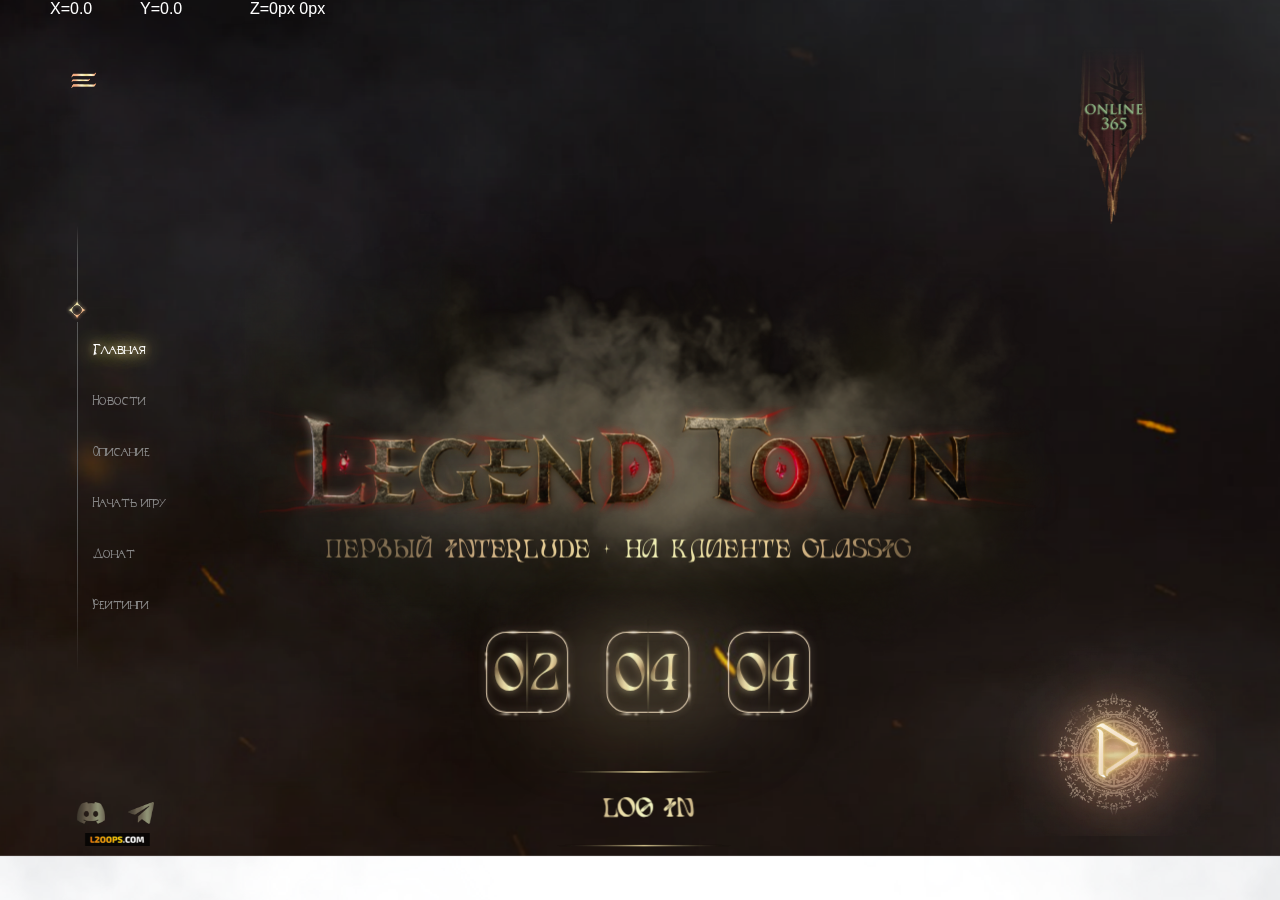
==== index.html @ 86818d90 "linage" ====
<!DOCTYPE html>
<html lang="en">
<head>
    <meta charset="UTF-8">
    <meta name="viewport" content="width=device-width, initial-scale=1.0">
    <title>Document</title>
    <script data-require="jquery@3.1.1" data-semver="3.1.1" src="https://ajax.googleapis.com/ajax/libs/jquery/3.1.1/jquery.min.js"></script>
</head>
<body>
    <div id="accselX" style="left:50px" class="accsel">1</div>
    <div id="accselY" style="left:140px" class="accsel">2</div>
    <div id="accselZ" style="left:250px" class="accsel">3</div>
   <div class="wrapper">
    <img src="social.png" alt="" id="social">
    <img src="flag.png" alt="" id="flag">
        <div id="menu">
            <img src="menuline.png" alt="" id="menuline">
            <img src="menu.png" alt="" id="menuicon">
            <img src="pointer.png" alt="" id="menupoint">
            
            <div id="menubody">
                <div class="menuitem" style="color: white; text-shadow: 0 0 10px #ecd78d, 0 0 20px #ecd78d, 0 0 30px #ecd78d, 0 0 40px #ecd78d;">Главная</div>
                <div class="menuitem">Новости</div>
                <div class="menuitem">Описание</div>
                <div class="menuitem">Начать игру</div>
                <div class="menuitem">Донат</div>
                <div class="menuitem">Рейтинги</div>

            </div>
        </div>
        <img id="playbtn" src="play.png">
        <img id="playglow" src="glow.png">
        <img id="playicon" src="playicon.png">
        
        <div class="paralaks_content">
            <!-- <div class="paralaks_content_back"></div> -->
            <img class="paralacks_background" src="background.png">
            <img id="sm_lf_bt" src="smoke_left_bottom.png" alt="">
            <img id="sm_rg_bt" src="smoke_right_bottom.png" alt="">
            <img id="sm_lf_tp" src="smoke_left_top.png" alt="">
            <img id="sm_onlogo" src="smoke_onlogo.png" alt="">
            <img id="sm_und" src="smoke_undertext.png" alt="">
            <img class="logo" src="logo.png" alt="">
            <img class="logo" style="filter: blur(4px);z-index: -2;" src="logo.png" alt="">
            <div id="header">ПЕРВЫЙ INTERLUDE + НА КЛИЕНТЕ CLASSIC</div>
        <div id="loginbtn">
            <img src="line1.png" alt="" class="line" id="line1">
            <img src="line1.png" alt="" class="line" id="line2">
            LOG IN</div>
         <div id="loginbtn2">
                <img src="line1.png" alt="" class="line" id="line1">
                <img src="line1.png" alt="" class="line" id="line2">
                LOG IN</div>
                <div class="date-container">
            
                    <img src="font_back.png" id="glow1" alt="">
                    <img src="font_back.png" id="glow2"alt="">
                    <div class="date-item hour">
                        <img src="vertline.png" alt="" class="vertline">
                        <img class="small elipse1" src="Ellipse 8.png" alt="">
                        <img class="small elipse2" src="Ellipse 5.png" alt="">
                        <img class="small elipse3" src="Group 25.png" alt="">
                        <img class="small elipse5" src="Group 25.png" alt="">
                        <img class="small elipse6" src="Group 25.png" alt="">
                        <img class="small elipse4" src="pngwing 6.png" alt="">
                        <div class="date-item-letter">0</div>
                        <div class="date-item-letter">2</div>
                    </div>
                    <div class="date-item mib">
                        <img src="vertline.png" alt="" class="vertline">
                        <div class="date-item-letter">0</div>
                        <div class="date-item-letter">4</div>
                        <img class="small elipse1" src="Ellipse 8.png" alt="">
                        <img class="small elipse2" src="Ellipse 5.png" alt="">
                        <img class="small elipse3" src="Group 25.png" alt="">
                        <img class="small elipse5" src="Group 25.png" alt="">
                        <img class="small elipse6" src="Group 25.png" alt="">
                        <img class="small elipse4" src="pngwing 6.png" alt="">
                    </div>
                    <div class="date-item sec">
                        <img src="vertline.png" alt="" class="vertline">
                        <div class="date-item-letter">0</div>
                        <div class="date-item-letter">4</div>
                        <img class="small elipse1" src="Ellipse 8.png" alt="">
                        <img class="small elipse2" src="Ellipse 5.png" alt="">
                        <img class="small elipse3" src="Group 25.png" alt="">
                        <img class="small elipse5" src="Group 25.png" alt="">
                        <img class="small elipse6" src="Group 25.png" alt="">
                        <img class="small elipse4" src="pngwing 6.png" alt="">
                    </div>
            </div>
            <div class="date-container second">
                <div class="date-item hour">
                    <div class="date-item-letter">0</div>
                    <div class="date-item-letter">2</div>
                </div>
                <div class="date-item mib">
                    <div class="date-item-letter">0</div>
                    <div class="date-item-letter">4</div>
                </div>
                <div class="date-item sec">
                    <div class="date-item-letter">0</div>
                    <div class="date-item-letter">4</div>
                </div>
        </div>

        </div>
        
        
   </div>
</body>

<script>   

var x=0;
var y=0;
var z=0;
var iteration = 0;
window.addEventListener('devicemotion', function(event) {
    // iteration++;
  
// if(iteration==10){
    if(Math.abs(event.accelerationIncludingGravity.x-x)>0.5){x = event.accelerationIncludingGravity.x;}
    if(Math.abs(event.accelerationIncludingGravity.y-y)>0.5){
        switch(true){
        case (220*event.accelerationIncludingGravity.y-1100)>1090: y=1090; break;
        case (220*event.accelerationIncludingGravity.y-1100)<-400: y=-400; break;
        case (220*event.accelerationIncludingGravity.y-1100)>=-400&&(220*event.accelerationIncludingGravity.y-1100)<=1090: y=event.accelerationIncludingGravity.y; break;
            }
        }
    if(Math.abs(event.accelerationIncludingGravity.z-z)>0.5){z = event.accelerationIncludingGravity.z;}
   
   
$(".paralaks_content").css('transition','perspective-origin 0.7s ease-out');
  $(".paralaks_content").css('perspective-origin', (-500*x)+'px '+(220*y-1100)+'px');
//   <-400?-400:((20*y)>1100?1100:(20*y))
// iteration=0;
  
  $('#accselX').text('X='+x.toFixed(1));
  $('#accselY').text('Y='+y.toFixed(1));
  $('#accselZ').text('Z='+$(".paralaks_content").css('perspective-origin'));
}
// }
);
// navigator.permissions.query({ name: "accelerometer" });
// GS.addEventListener("reading", e=>{
//     $('#accselX').text(GS.x);
//   $('#accselY').text(GS.y);
//   $('#accselZ').text(GS.z);
// })
// window.addEventListener('deviceorientation', function(event) {
//     iteration++;
//     if(iteration==10){
//     var x = event.alpha;
//   var y = event.beta;
//   var z = event.gamma;
// $(".paralaks_content").css('transition','perspective-origin 0.5s ease-out')
//   $(".paralaks_content").css('perspective-origin', (-66.6*x)+'px '+(-13*y+1100)+'px');
// iteration=0;
//   }
//   $('#accselX').text(Math.floor(event.alpha));
//   $('#accselY').text(Math.floor(event.beta));
//   $('#accselZ').text(Math.floor(event.gamma));
// });
// $(document).mousemove(function(event){
//     var mouseX = event.pageX;
//     var mouseY = event.pageY;
    
//     $(".paralaks_content").css('perspective-origin', (event.pageX/3)+'px '+(event.pageY/4)+'px');
//     // $(".paralaks_content").css("transform", 'rotateX('+(2000-mouseY)/100+'deg)');
//     // $(".paralaks_content").css("transform", 'rotateY('+(1000-mouseX)/100+'deg)');
//     $('.elipse3').css('transform', 'translateY('+(1000-mouseX)/1800+'vh)')
//     $('.elipse5').css('transform', 'translateY('+(1000-mouseX)/1800*-1+'vh)')
//     $('.elipse1, .elipse2').css('transform', 'translateX('+(1000-mouseX)/2000*-1+'vw)');
//     $('.elipse6, .elipse4').css('transform', 'translateX('+(1000-mouseX)/2000*1+'vw) rotate(90deg)');
    
//     console.log('mouse '+ mouseX);
//     console.log('rot '+ mouseY/2000);
// }); 
</script>

<style>
.accsel {z-index: 20; position: absolute; color:white; font-family: 'Franklin Gothic Medium', 'Arial Narrow', Arial, sans-serif;}
@keyframes glow{

0% {opacity: 0.3;}
2% {opacity: 0.5;}
4% {opacity: 0.7;}
6% {opacity: 0.85;}
8% {opacity: 0.7;}
10% {opacity: 0.77;}
12% {opacity: 0.85;}
14% {opacity: 0.6;}
15% {opacity: 0.4;}
16% {opacity: 0.9;}
18% {opacity: 0.85;}
20% {opacity: 0.6;}
22% {opacity: 0.5;}
24% {opacity: 0.75;}
26% {opacity: 0.9;}
28% {opacity: 0.75;}
30% {opacity: 0.7;}
32% {opacity: 0.6;}
34% {opacity: 1;}
36% {opacity: 0.8;}
38% {opacity: 0.85;}
40% {opacity: 0.6;}
42% {opacity: 0.4;}
44% {opacity: 0.5;}
46% {opacity: 0.6;}
48% {opacity: 0.7;}
50% {opacity: 0.75;}
52% {opacity: 0.8;}
54% {opacity: 0.7;}
56% {opacity: 0.6;}
58% {opacity: 0.7;}
60% {opacity: 0.8;}
62% {opacity: 0.87;}
64% {opacity: 0.9;}
66% {opacity: 0.75;}
68% {opacity: 0.55;}
70% {opacity: 0.75;}
72% {opacity: 0.6;}
74% {opacity: 0.79;}
76% {opacity: 0.83;}
78% {opacity: 0.7;}
80% {opacity: 0.65;}
82% {opacity: 0.6;}
84% {opacity: 0.9;}
86% {opacity: 0.7;}
88% {opacity: 0.85;}
90% {opacity: 0.9;}
92% {opacity: 1;}
94% {opacity: 0.75;}
96% {opacity: 1;}
98% {opacity: 0.8;}
100% {opacity: 0.6;}

}


    @font-face {
  font-family: "Femme Fatale";
  font-style: normal;
  font-weight: 400;
  
  src: local("Femme Fatale"),
       
       url("/fonts/FemmeFatale-Regular.otf")
       
       
}    
@font-face {
  font-family: "Linage 2 Font";
  font-style: normal;
  font-weight: 400;
  
  src: local("Linage 2 Font"),
       
       url("/fonts/lineage2font.ttf")
       
       
}    .vertline{
    position: absolute;
    top: 0vh;
    right: 0;
    bottom: 0;
    left: 0;
    margin: auto;
    height: 13vh;
}
     #menu {
        z-index: 5;
    position: absolute;
    top: 8vh;
    left: 5vw;
    width: 8vw;
    height: 60vh;
     }
     .menuitem:hover{
color: white;
     }
     #menuline {
        position: absolute;
    top: 17vh;
    left: 1vw;
    height: 50vh;
}
     #menuicon{ width: 3vw;}
     #menupoint{
        width: 2vw;
    position: absolute;
    top: 25vh;
    left: 0vw;
}
     #social {
        position: absolute;
    bottom: 6vh;
    width: 6vw;
    left: 6vw;

     }
     #flag {
        position: absolute;
        width: 10vw;
    right: 8vw;
     }
     #menubody{
        gap: 4vh;
    font-family: 'Linage 2 Font', sans-serif;
    font-size: 1vw;
    color: #888888;
    position: absolute;
    bottom: 0;
    right: 0;
    display: flex;
    flex-direction: column;
     }
    #playbtn, #playglow{
        width: 20vw;
    position: absolute;
    right: 5vw;
    bottom: 5vw;
     }
     #playglow{
        width: 18vw;
        transition: opacity 0.5s;
        animation-duration: 4s;
	animation-name: glow;
	animation-iteration-count: infinite;

     }
     #playicon{
        width: 14vw;
        position: absolute;
    right: 5.7vw;
    bottom: 5vw;
    
     }
    
    .line {
        position: absolute;
    left: -2vw;
    width: 15vw
    }
    #line1{top:0;}
    #line2{bottom:0;}
    #playbtn, #playglow, #playicon, #social, #flag {z-index:10;}
     #loginbtn, #loginbtn2 {
        
        transition: filter 0.5s;
        height: 6vh;
        width: 10vw;
        cursor: pointer;
        padding: 10px;
        position: absolute;
    font-family: 'Femme Fatale', sans-serif;
    font-size: 2vw;
    color:transparent;
    background: url(font_back.png);
    background-size: 100%;
    -webkit-background-clip: text;
    display: flex;
    justify-content: center;
    align-items: center;
    top: 70vh;
    left: 0; right: 0; bottom: 0;
    margin: auto;
    transform:  translate3d(0px, 20px, 2px);
    z-index: 2;
     }
    #loginbtn2:hover {
        z-index: 5;
        filter: blur(5px);
    }
     #glow1, #glow2 {
        position: absolute;
        opacity: 0.5;
        filter: blur(50px);
        width: 80px;
     }
     #glow1 {left:25%;}
     #glow2 {right:25%;}
    .small {
        position: absolute;
    }
    .elipse1 {top:-5%; left:20%;}
    .elipse2 {top:-5%; left:60%;}
    .elipse3 {top:20%; left:-5%;}
    .elipse4 {bottom:-7%; left:60%;}
    .elipse5 {right:-7%; top:60%;}
    .elipse6 {transform: rotate(90deg);
    bottom: -17px;
    left: 20%;}

    
    .date-item {
        position: relative;
        margin: 0;
        padding: 5px;
        justify-content: space-around;
        display: flex;
        flex: 1;
        border:solid #ECD8BA 1px;
        border-radius: 20px;
        
    }
    .second {
        opacity: 0.6;
        filter: blur(4px);
    }
    .date-item-letter{
        margin-top: 7px;
        font-size: 4vw;
        font-family: 'Femme Fatale', sans-serif;
        background-image: url(font_back.png);
        -webkit-background-clip: text;
 /* на тот случай когда это свойство начнет поддерживаться Firefox */
        -moz-background-clip: text;
        background-clip: text;
        color: transparent;
        background-size: 100%;
    }
    /* .paralaks_content_back{
        height: 100%;
         background-image: url(background.png);
        background-size: 100%;
    } */
    body{
        height: 100vh;
        overflow-y: hidden;
        margin: 0;
        
        font-family: 'Femme Fatale', sans-serif;

    }
    .wrapper {
        overflow: hidden;
        position: relative;
        height: 100%;
        
    }
   
    .paralaks_content > * {
        
        position: absolute; 
        left: 0;
        right: 0;
        top: 0;
        bottom: 0;
        margin: auto;
    }
    .paralaks_content {
        /* transition: perspective-origin 0.5s ease-out; */
        transform-style: preserve-3d;
         perspective: 160px;
         height: 100%;
         perspective-origin: 0px 0px;
        }
        .paralacks_background {
       height: 150vh;
        transform: translate3d(-10vw, 0, -22px);
    }
    #sm_lf_bt {transform: translate3d(-700px, 300px, 6px);height: 100%;}
    #sm_rg_bt {transform: translate3d(700px, 300px, 15px);height: 100%;}
    #sm_lf_tp {transform: translate3d(-700px, -300px, -21px);height: 100%;}
    #sm_onlogo {transform: translate3d(-700px, -300px, 15px);height: 100%;}
    #sm_und {transform: translate3d(0px, 20px, -5px);}
    .logo {transform: translate3d(0px, 20px, 2px); width: 60vw;}
    .date-container{
        height: 60vh;
        width: 25vw;
        position: absolute;
        display: flex;
        top: 40vh;
        left: 0;
        right: 0;
        bottom: 0;
        margin: auto;
        gap: 3vw;
        align-items: center;
        transform: translate3d(0px, 20px, 2px);
    }
    #header {
    position: absolute;
    font-family: 'Femme Fatale', sans-serif;
    font-size: 2vw;
    color:transparent;
    background: url(font_back.png);
    background-size: 100%;
    -webkit-background-clip: text;
    top: 70vh;
    left: 50vw;
    transform: translate(-50%,-50%) translate3d(0px, 20px, 2px);
    z-index: 2;
    
    }
    @media only screen and (max-width:480px){
        .paralacks_background {left: -100vw;}
        #sm_rg_bt {left:-150vw;}
        #sm_und {
            width: 100vw; left:0vw;
        }
    }
    </style>
</html>
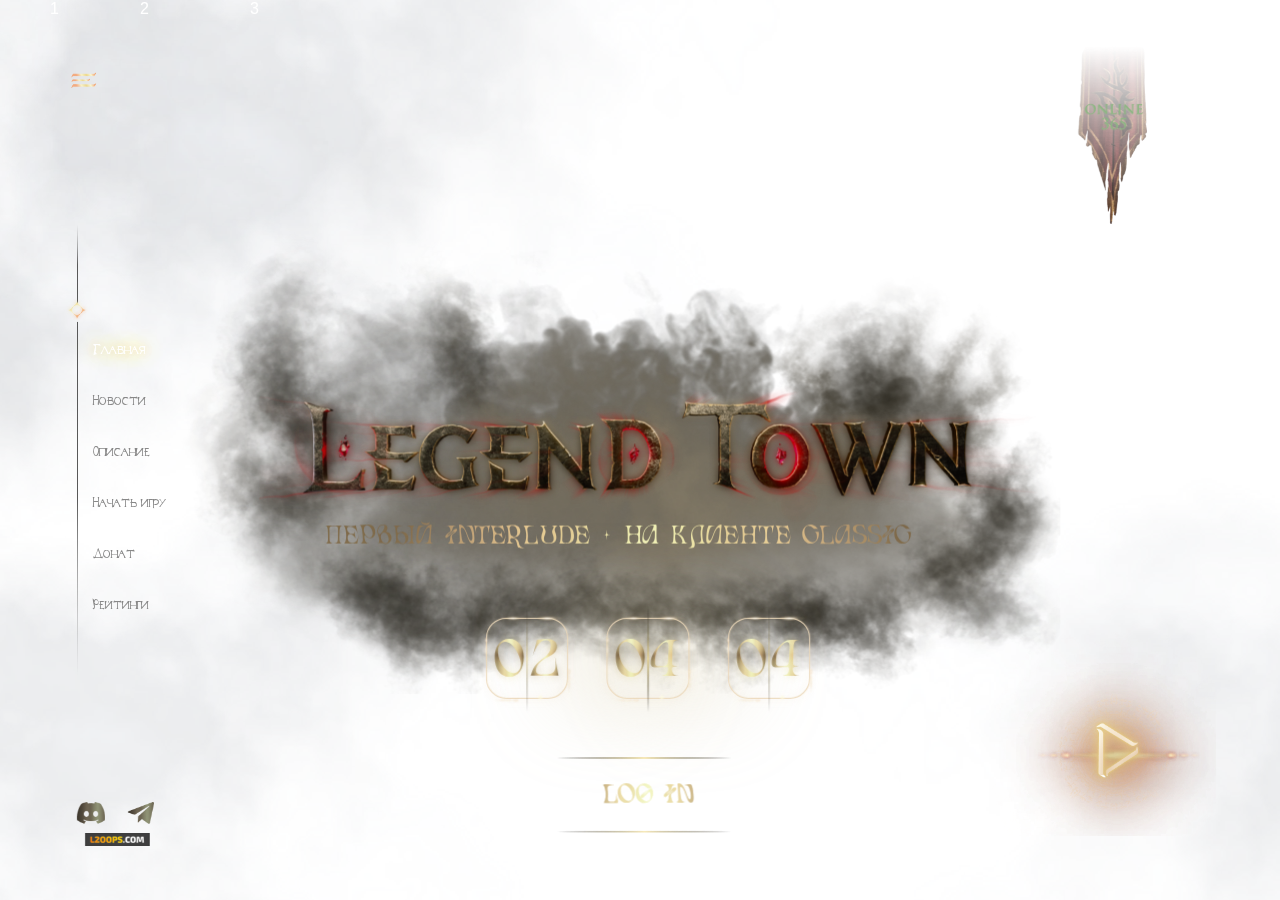
==== commit 6f4f5754: "linage" ====
--- a/index.html
+++ b/index.html
@@ -34,7 +34,8 @@
         
         <div class="paralaks_content">
             <!-- <div class="paralaks_content_back"></div> -->
-            <img class="paralacks_background" src="background.png">
+            <!-- <img class="paralacks_background" src="background.png"> -->
+            <video src="assets/video/videoback.mp4" class="paralacks_background"></video>
             <img id="sm_lf_bt" src="smoke_left_bottom.png" alt="">
             <img id="sm_rg_bt" src="smoke_right_bottom.png" alt="">
             <img id="sm_lf_tp" src="smoke_left_top.png" alt="">
@@ -123,16 +124,16 @@
     if(Math.abs(event.accelerationIncludingGravity.x-x)>0.5){x = event.accelerationIncludingGravity.x;}
     if(Math.abs(event.accelerationIncludingGravity.y-y)>0.5){
         switch(true){
-        case (220*event.accelerationIncludingGravity.y-1100)>1090: y=1090; break;
-        case (220*event.accelerationIncludingGravity.y-1100)<-400: y=-400; break;
-        case (220*event.accelerationIncludingGravity.y-1100)>=-400&&(220*event.accelerationIncludingGravity.y-1100)<=1090: y=event.accelerationIncludingGravity.y; break;
+        case (220*event.accelerationIncludingGravity.y-1100)>1090: perOrigY =1090; break;
+        case (220*event.accelerationIncludingGravity.y-1100)<-400: perOrigY = -400; break;
+        case (220*event.accelerationIncludingGravity.y-1100)>=-400&&(220*event.accelerationIncludingGravity.y-1100)<=1090: perOrigY = 220*event.accelerationIncludingGravity.y-1100; break;
             }
         }
     if(Math.abs(event.accelerationIncludingGravity.z-z)>0.5){z = event.accelerationIncludingGravity.z;}
    
-   
+    
 $(".paralaks_content").css('transition','perspective-origin 0.7s ease-out');
-  $(".paralaks_content").css('perspective-origin', (-500*x)+'px '+(220*y-1100)+'px');
+  $(".paralaks_content").css('perspective-origin', (-500*x)+'px '+perOrigY+'px');
 //   <-400?-400:((20*y)>1100?1100:(20*y))
 // iteration=0;
   
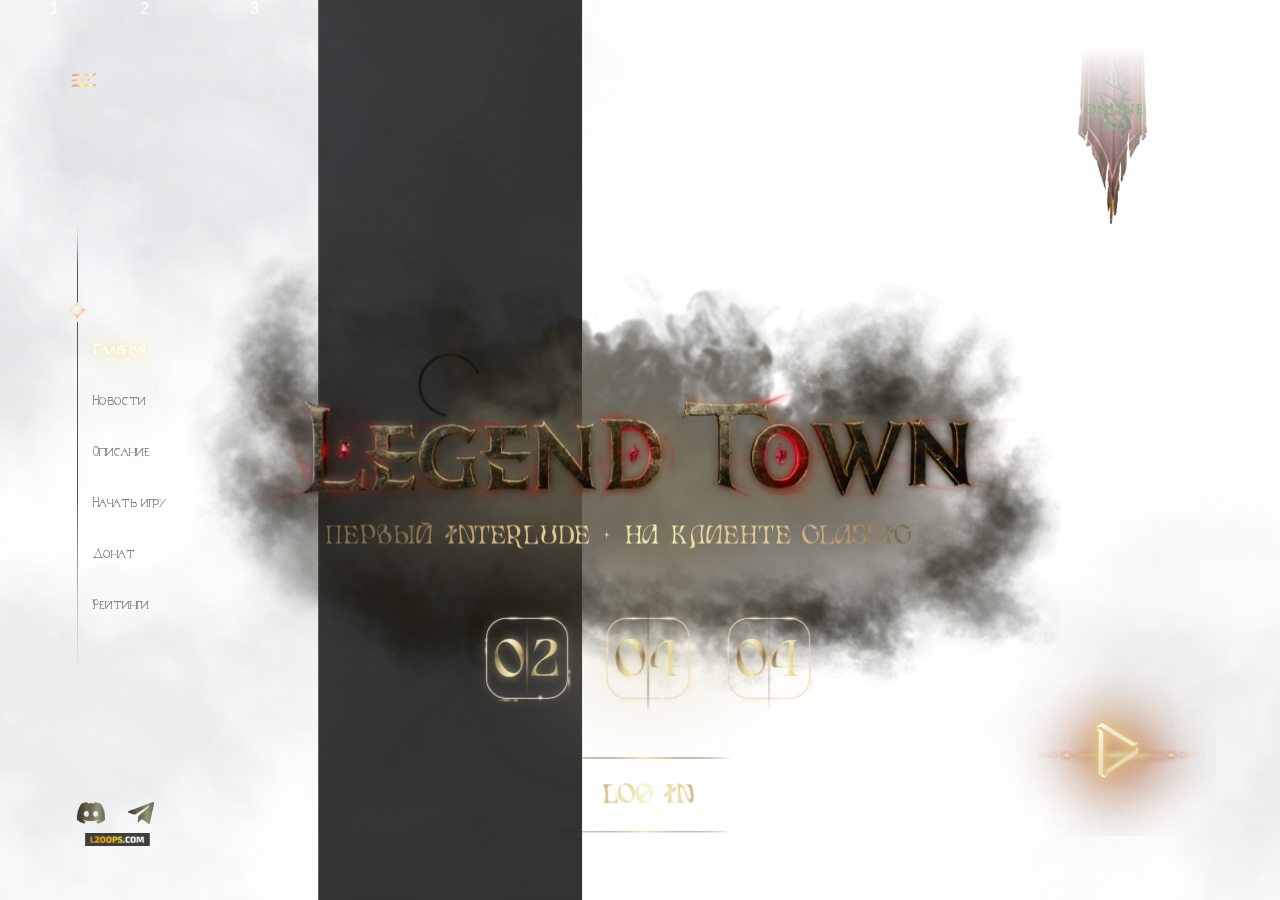
==== commit 10778992: "linage" ====
--- a/index.html
+++ b/index.html
@@ -35,7 +35,7 @@
         <div class="paralaks_content">
             <!-- <div class="paralaks_content_back"></div> -->
             <!-- <img class="paralacks_background" src="background.png"> -->
-            <video src="assets/video/videoback.mp4" class="paralacks_background"></video>
+            <video src="/assets/video/videoback.mp4" class="paralacks_background" autoplay="autoplay" controls loop>hbjhgjh</video>
             <img id="sm_lf_bt" src="smoke_left_bottom.png" alt="">
             <img id="sm_rg_bt" src="smoke_right_bottom.png" alt="">
             <img id="sm_lf_tp" src="smoke_left_top.png" alt="">
@@ -117,32 +117,32 @@
 var y=0;
 var z=0;
 var iteration = 0;
-window.addEventListener('devicemotion', function(event) {
-    // iteration++;
+// window.addEventListener('devicemotion', function(event) {
+//     // iteration++;
   
-// if(iteration==10){
-    if(Math.abs(event.accelerationIncludingGravity.x-x)>0.5){x = event.accelerationIncludingGravity.x;}
-    if(Math.abs(event.accelerationIncludingGravity.y-y)>0.5){
-        switch(true){
-        case (220*event.accelerationIncludingGravity.y-1100)>1090: perOrigY =1090; break;
-        case (220*event.accelerationIncludingGravity.y-1100)<-400: perOrigY = -400; break;
-        case (220*event.accelerationIncludingGravity.y-1100)>=-400&&(220*event.accelerationIncludingGravity.y-1100)<=1090: perOrigY = 220*event.accelerationIncludingGravity.y-1100; break;
-            }
-        }
-    if(Math.abs(event.accelerationIncludingGravity.z-z)>0.5){z = event.accelerationIncludingGravity.z;}
+// // if(iteration==10){
+//     if(Math.abs(event.accelerationIncludingGravity.x-x)>0.5){x = event.accelerationIncludingGravity.x;}
+//     if(Math.abs(event.accelerationIncludingGravity.y-y)>0.5){
+//         switch(true){
+//         case (220*event.accelerationIncludingGravity.y-1100)>1090: perOrigY =1090; break;
+//         case (220*event.accelerationIncludingGravity.y-1100)<-400: perOrigY = -400; break;
+//         case (220*event.accelerationIncludingGravity.y-1100)>=-400&&(220*event.accelerationIncludingGravity.y-1100)<=1090: perOrigY = 220*event.accelerationIncludingGravity.y-1100; break;
+//             }
+//         }
+//     if(Math.abs(event.accelerationIncludingGravity.z-z)>0.5){z = event.accelerationIncludingGravity.z;}
    
     
-$(".paralaks_content").css('transition','perspective-origin 0.7s ease-out');
-  $(".paralaks_content").css('perspective-origin', (-500*x)+'px '+perOrigY+'px');
-//   <-400?-400:((20*y)>1100?1100:(20*y))
-// iteration=0;
+// $(".paralaks_content").css('transition','perspective-origin 0.7s ease-out');
+//   $(".paralaks_content").css('perspective-origin', (-500*x)+'px '+perOrigY+'px');
+
+
   
-  $('#accselX').text('X='+x.toFixed(1));
-  $('#accselY').text('Y='+y.toFixed(1));
-  $('#accselZ').text('Z='+$(".paralaks_content").css('perspective-origin'));
-}
+//   $('#accselX').text('X='+x.toFixed(1));
+//   $('#accselY').text('Y='+y.toFixed(1));
+//   $('#accselZ').text('Z='+$(".paralaks_content").css('perspective-origin'));
 // }
-);
+
+// );
 // navigator.permissions.query({ name: "accelerometer" });
 // GS.addEventListener("reading", e=>{
 //     $('#accselX').text(GS.x);
@@ -163,21 +163,21 @@
 //   $('#accselY').text(Math.floor(event.beta));
 //   $('#accselZ').text(Math.floor(event.gamma));
 // });
-// $(document).mousemove(function(event){
-//     var mouseX = event.pageX;
-//     var mouseY = event.pageY;
-    
-//     $(".paralaks_content").css('perspective-origin', (event.pageX/3)+'px '+(event.pageY/4)+'px');
-//     // $(".paralaks_content").css("transform", 'rotateX('+(2000-mouseY)/100+'deg)');
-//     // $(".paralaks_content").css("transform", 'rotateY('+(1000-mouseX)/100+'deg)');
-//     $('.elipse3').css('transform', 'translateY('+(1000-mouseX)/1800+'vh)')
-//     $('.elipse5').css('transform', 'translateY('+(1000-mouseX)/1800*-1+'vh)')
-//     $('.elipse1, .elipse2').css('transform', 'translateX('+(1000-mouseX)/2000*-1+'vw)');
-//     $('.elipse6, .elipse4').css('transform', 'translateX('+(1000-mouseX)/2000*1+'vw) rotate(90deg)');
-    
-//     console.log('mouse '+ mouseX);
-//     console.log('rot '+ mouseY/2000);
-// }); 
+$(document).mousemove(function(event){
+    var mouseX = event.pageX;
+    var mouseY = event.pageY;
+    
+    $(".paralaks_content").css('perspective-origin', (event.pageX/3)+'px '+(event.pageY/4)+'px');
+    // $(".paralaks_content").css("transform", 'rotateX('+(2000-mouseY)/100+'deg)');
+    // $(".paralaks_content").css("transform", 'rotateY('+(1000-mouseX)/100+'deg)');
+    $('.elipse3').css('transform', 'translateY('+(1000-mouseX)/1800+'vh)')
+    $('.elipse5').css('transform', 'translateY('+(1000-mouseX)/1800*-1+'vh)')
+    $('.elipse1, .elipse2').css('transform', 'translateX('+(1000-mouseX)/2000*-1+'vw)');
+    $('.elipse6, .elipse4').css('transform', 'translateX('+(1000-mouseX)/2000*1+'vw) rotate(90deg)');
+    
+    console.log('mouse '+ mouseX);
+    console.log('rot '+ mouseY/2000);
+}); 
 </script>
 
 <style>
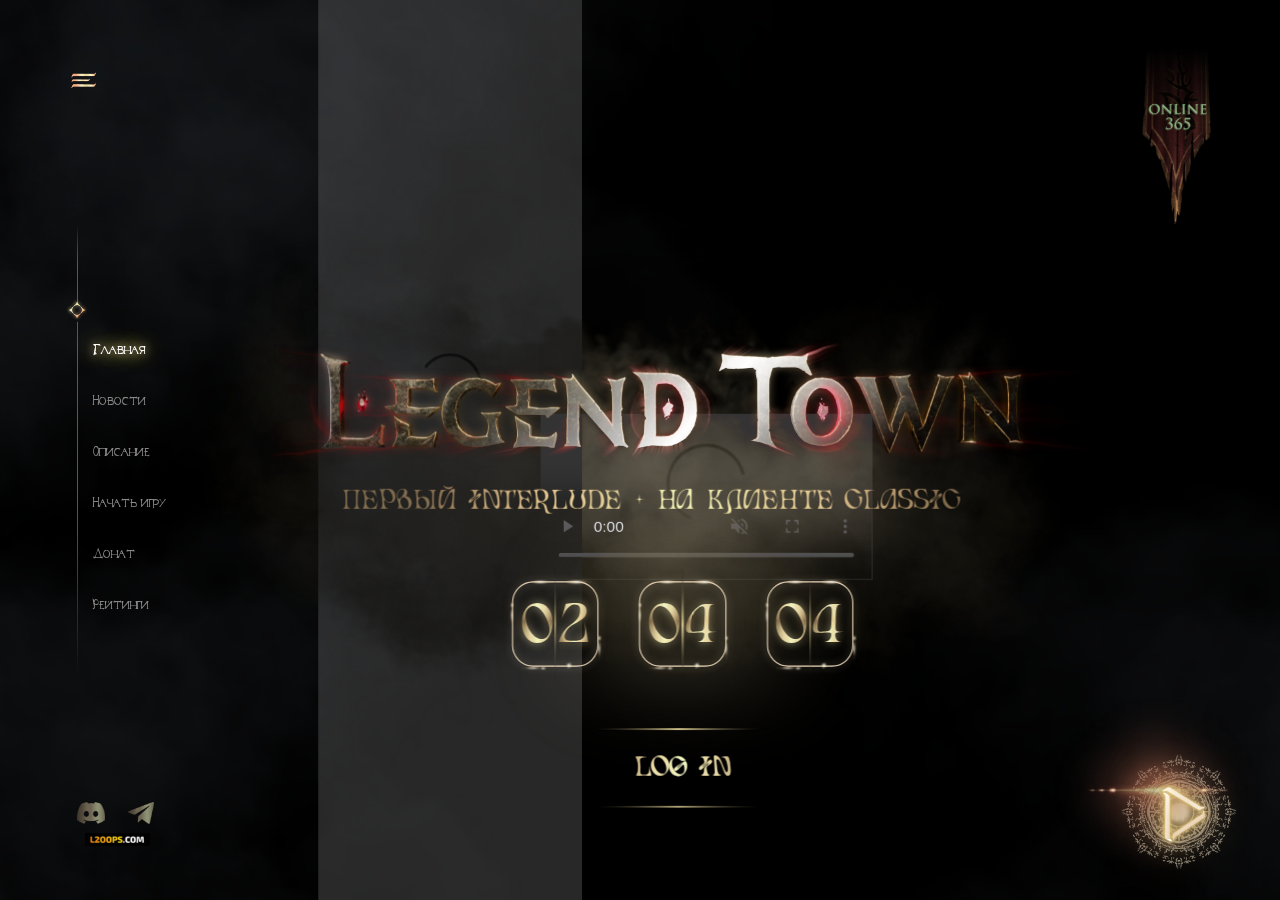
==== commit 26f2299f: "linage" ====
--- a/index.html
+++ b/index.html
@@ -35,15 +35,18 @@
         <div class="paralaks_content">
             <!-- <div class="paralaks_content_back"></div> -->
             <!-- <img class="paralacks_background" src="background.png"> -->
-            <video src="/assets/video/videoback.mp4" class="paralacks_background" autoplay="autoplay" controls loop>hbjhgjh</video>
+            <video style="opacity: 0.8;" src="/assets/video/videoback.mp4" id="videoback" class="paralacks_background" controls="true" autoplay="autoplay" loop="true" muted defaultmuted playsinline >hbjhgjh</video>
             <img id="sm_lf_bt" src="smoke_left_bottom.png" alt="">
             <img id="sm_rg_bt" src="smoke_right_bottom.png" alt="">
             <img id="sm_lf_tp" src="smoke_left_top.png" alt="">
             <img id="sm_onlogo" src="smoke_onlogo.png" alt="">
             <img id="sm_und" src="smoke_undertext.png" alt="">
-            <img class="logo" src="logo.png" alt="">
+            <img class="logo" id="logo" src="logo.png" alt="">
             <img class="logo" style="filter: blur(4px);z-index: -2;" src="logo.png" alt="">
+            <div class="logo wink"  >ssss</div>
             <div id="header">ПЕРВЫЙ INTERLUDE + НА КЛИЕНТЕ CLASSIC</div>
+            <!-- <img id="" src="background.png" class="paralacks_foreground"alt=""> -->
+            <video src="assets/video/videoback2.mp4" alt="" controls="true" autoplay="autoplay" class="paralacks_foreground" loop="true" muted defaultmuted playsinline ></video>
         <div id="loginbtn">
             <img src="line1.png" alt="" class="line" id="line1">
             <img src="line1.png" alt="" class="line" id="line2">
@@ -166,10 +169,10 @@
 $(document).mousemove(function(event){
     var mouseX = event.pageX;
     var mouseY = event.pageY;
-    
+    document.getElementById('videoback').play();
     $(".paralaks_content").css('perspective-origin', (event.pageX/3)+'px '+(event.pageY/4)+'px');
-    // $(".paralaks_content").css("transform", 'rotateX('+(2000-mouseY)/100+'deg)');
-    // $(".paralaks_content").css("transform", 'rotateY('+(1000-mouseX)/100+'deg)');
+    $(".paralaks_content").css("transform", 'rotateX('+(2000-mouseY)/100+'deg)');
+    $(".paralaks_content").css("transform", 'rotateY('+(1000-mouseX)/100+'deg)');
     $('.elipse3').css('transform', 'translateY('+(1000-mouseX)/1800+'vh)')
     $('.elipse5').css('transform', 'translateY('+(1000-mouseX)/1800*-1+'vh)')
     $('.elipse1, .elipse2').css('transform', 'translateX('+(1000-mouseX)/2000*-1+'vw)');
@@ -181,7 +184,11 @@
 </script>
 
 <style>
-.accsel {z-index: 20; position: absolute; color:white; font-family: 'Franklin Gothic Medium', 'Arial Narrow', Arial, sans-serif;}
+    .paralacks_foreground{
+        mix-blend-mode: lighten;
+    transform: translate3d(0, 0, 15px);
+    }
+.accsel {display: none; z-index: 20; position: absolute; color:white; font-family: 'Franklin Gothic Medium', 'Arial Narrow', Arial, sans-serif;}
 @keyframes glow{
 
 0% {opacity: 0.3;}
@@ -239,7 +246,12 @@
 
 }
 
-
+  @keyframes rotation {
+    0%{transform: rotate(0deg);}
+    
+    100%{transform: rotate(360deg);}
+    
+  }
     @font-face {
   font-family: "Femme Fatale";
   font-style: normal;
@@ -304,7 +316,7 @@
      #flag {
         position: absolute;
         width: 10vw;
-    right: 8vw;
+    right: 3vw;
      }
      #menubody{
         gap: 4vh;
@@ -318,10 +330,10 @@
     flex-direction: column;
      }
     #playbtn, #playglow{
-        width: 20vw;
+        width: 10vw;
     position: absolute;
-    right: 5vw;
-    bottom: 5vw;
+    right: 3vw;
+    bottom: 2vw;
      }
      #playglow{
         width: 18vw;
@@ -329,16 +341,20 @@
         animation-duration: 4s;
 	animation-name: glow;
 	animation-iteration-count: infinite;
-
+    right: 0.5vw;
+    bottom: 0.5vw;
      }
      #playicon{
         width: 14vw;
         position: absolute;
-    right: 5.7vw;
-    bottom: 5vw;
-    
-     }
-    
+    right: 0.5vw;
+    bottom: 0vw;
+    
+     }
+    #playbtn {
+        animation: rotation 20s infinite linear;
+        
+    }
     .line {
         position: absolute;
     left: -2vw;
@@ -364,10 +380,10 @@
     display: flex;
     justify-content: center;
     align-items: center;
-    top: 70vh;
+    top: 60vh;
     left: 0; right: 0; bottom: 0;
     margin: auto;
-    transform:  translate3d(0px, 20px, 2px);
+    transform:  translate3d(0px, 0px, 10px);
     z-index: 2;
      }
     #loginbtn2:hover {
@@ -431,7 +447,7 @@
         height: 100vh;
         overflow-y: hidden;
         margin: 0;
-        
+        background: black;
         font-family: 'Femme Fatale', sans-serif;
 
     }
@@ -466,21 +482,48 @@
     #sm_rg_bt {transform: translate3d(700px, 300px, 15px);height: 100%;}
     #sm_lf_tp {transform: translate3d(-700px, -300px, -21px);height: 100%;}
     #sm_onlogo {transform: translate3d(-700px, -300px, 15px);height: 100%;}
-    #sm_und {transform: translate3d(0px, 20px, -5px);}
-    .logo {transform: translate3d(0px, 20px, 2px); width: 60vw;}
+    #sm_und {transform: translate3d(0px, 20px, -5px);
+    mix-blend-mode: multiply;
+    opacity: 0.7;
+    }
+    .logo {transform: translate3d(0px, 0px, 10px); 
+        width: 60vw;
+    top:-10vh;}
+    @keyframes wink {
+        0%{background-position-x: -800px;}
+        30%{background-position: 800px;}        
+        100%{background-position: 800px;}        
+    }
+    .wink{
+        transition: all 1s;
+    -webkit-mask-repeat: no-repeat;
+    -webkit-mask-position: center;
+    -webkit-mask-size: contain;
+    background-image: linear-gradient(313deg,transparent, transparent, transparent, transparent, white, transparent,transparent,transparent, transparent);
+    -webkit-mask-image: url(logo.png);
+    background-repeat: no-repeat;
+    animation: wink 5s cubic-bezier(.71,.84,0,.66) infinite;
+}
+    #logoblik{
+        position: absolute;
+        
+        top: 0;
+        left: 0;
+        
+    }
     .date-container{
         height: 60vh;
         width: 25vw;
         position: absolute;
         display: flex;
-        top: 40vh;
+        top: 30vh;
         left: 0;
         right: 0;
         bottom: 0;
         margin: auto;
         gap: 3vw;
         align-items: center;
-        transform: translate3d(0px, 20px, 2px);
+        transform: translate3d(0px, 0px, 10px);
     }
     #header {
     position: absolute;
@@ -490,9 +533,9 @@
     background: url(font_back.png);
     background-size: 100%;
     -webkit-background-clip: text;
-    top: 70vh;
+    top: 67vh;
     left: 50vw;
-    transform: translate(-50%,-50%) translate3d(0px, 20px, 2px);
+    transform: translate(-50%,-50%) translate3d(0px, 0px, 10px);
     z-index: 2;
     
     }
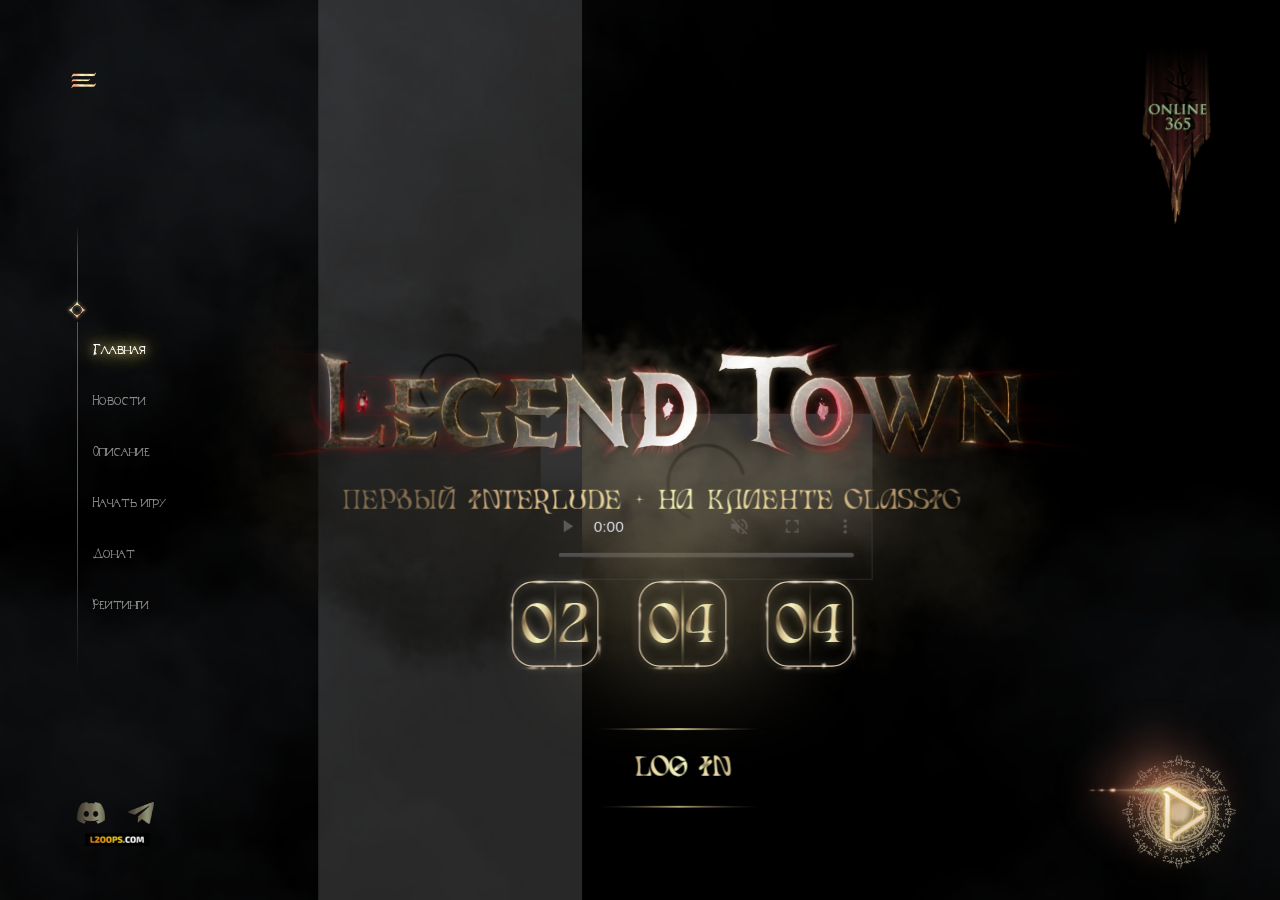
==== commit f7f23741: "linage" ====
--- a/index.html
+++ b/index.html
@@ -35,7 +35,7 @@
         <div class="paralaks_content">
             <!-- <div class="paralaks_content_back"></div> -->
             <!-- <img class="paralacks_background" src="background.png"> -->
-            <video style="opacity: 0.8;" src="/assets/video/videoback.mp4" id="videoback" class="paralacks_background" controls="true" autoplay="autoplay" loop="true" muted defaultmuted playsinline >hbjhgjh</video>
+            <video style="opacity: 0.8;" src="assets/video/videoback.mp4" id="videoback" class="paralacks_background" controls="true" autoplay="autoplay" loop="true" muted defaultmuted playsinline >hbjhgjh</video>
             <img id="sm_lf_bt" src="smoke_left_bottom.png" alt="">
             <img id="sm_rg_bt" src="smoke_right_bottom.png" alt="">
             <img id="sm_lf_tp" src="smoke_left_top.png" alt="">
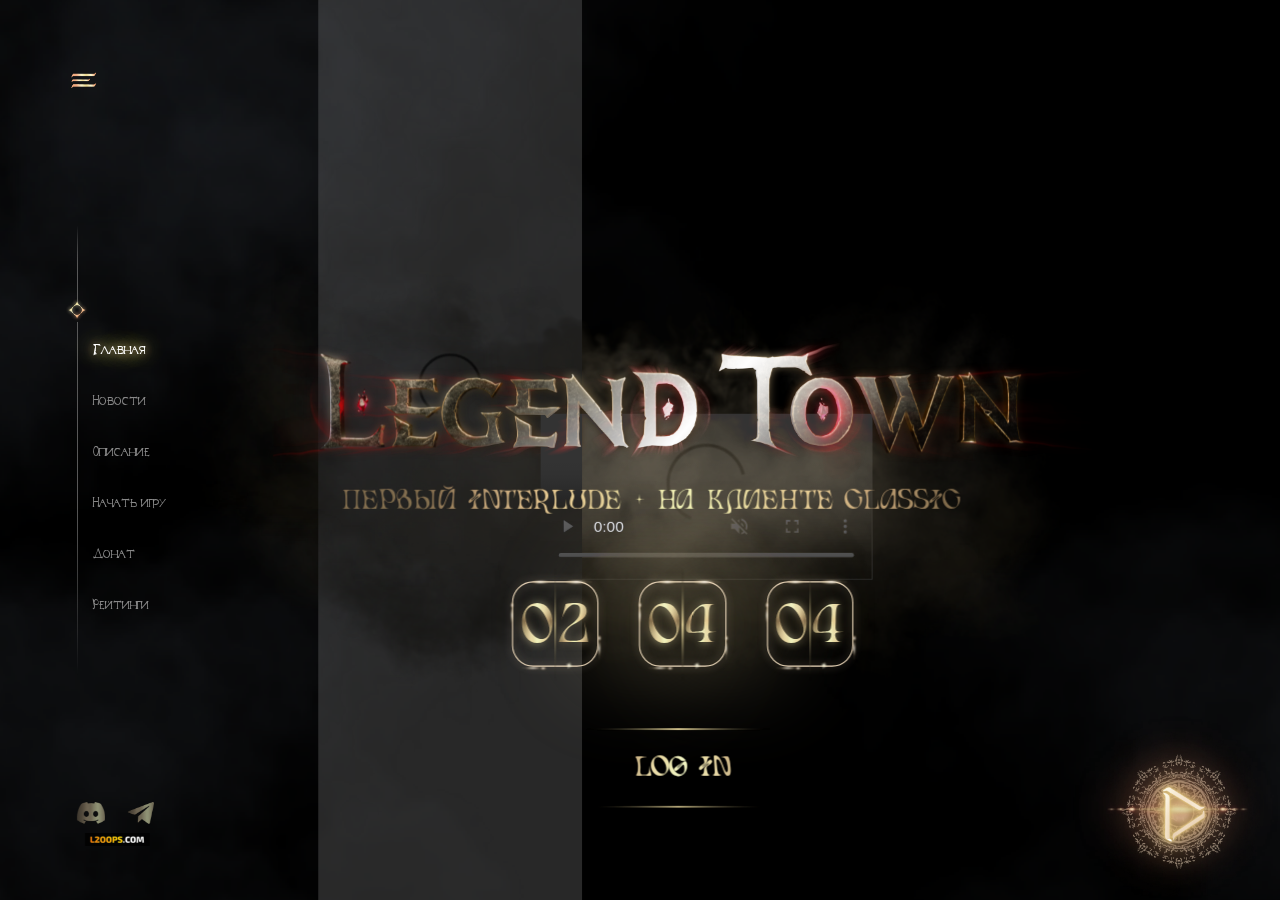
==== commit cad23880: "linage" ====
--- a/index.html
+++ b/index.html
@@ -4,15 +4,19 @@
     <meta charset="UTF-8">
     <meta name="viewport" content="width=device-width, initial-scale=1.0">
     <title>Document</title>
+    <script src="js/curtains.umd.min.js"></script> 
     <script data-require="jquery@3.1.1" data-semver="3.1.1" src="https://ajax.googleapis.com/ajax/libs/jquery/3.1.1/jquery.min.js"></script>
 </head>
 <body>
+    
     <div id="accselX" style="left:50px" class="accsel">1</div>
     <div id="accselY" style="left:140px" class="accsel">2</div>
     <div id="accselZ" style="left:250px" class="accsel">3</div>
-   <div class="wrapper">
+    <div class="plane" ><img src="flag.png" alt="" style="display: none;" id="flag" ></div>
+
+   <div class="wrapper" >
     <img src="social.png" alt="" id="social">
-    <img src="flag.png" alt="" id="flag">
+    
         <div id="menu">
             <img src="menuline.png" alt="" id="menuline">
             <img src="menu.png" alt="" id="menuicon">
@@ -31,7 +35,8 @@
         <img id="playbtn" src="play.png">
         <img id="playglow" src="glow.png">
         <img id="playicon" src="playicon.png">
-        
+        <!-- <img style="z-index: 999; position: absolute; right: 5vw; top: 5vh;" src="assets/flag.gif" id="videoflag" class="" controls="true" autoplay="autoplay" loop="true" muted defaultmuted playsinline >hbjhgjh</ш> -->
+
         <div class="paralaks_content">
             <!-- <div class="paralaks_content_back"></div> -->
             <!-- <img class="paralacks_background" src="background.png"> -->
@@ -114,7 +119,9 @@
    </div>
 </body>
 
-<script>   
+<script type="module">   
+
+
 
 var x=0;
 var y=0;
@@ -166,10 +173,11 @@
 //   $('#accselY').text(Math.floor(event.beta));
 //   $('#accselZ').text(Math.floor(event.gamma));
 // });
+document.getElementById('videoback').play();
 $(document).mousemove(function(event){
     var mouseX = event.pageX;
     var mouseY = event.pageY;
-    document.getElementById('videoback').play();
+    
     $(".paralaks_content").css('perspective-origin', (event.pageX/3)+'px '+(event.pageY/4)+'px');
     $(".paralaks_content").css("transform", 'rotateX('+(2000-mouseY)/100+'deg)');
     $(".paralaks_content").css("transform", 'rotateY('+(1000-mouseX)/100+'deg)');
@@ -178,12 +186,13 @@
     $('.elipse1, .elipse2').css('transform', 'translateX('+(1000-mouseX)/2000*-1+'vw)');
     $('.elipse6, .elipse4').css('transform', 'translateX('+(1000-mouseX)/2000*1+'vw) rotate(90deg)');
     
-    console.log('mouse '+ mouseX);
-    console.log('rot '+ mouseY/2000);
+    
 }); 
 </script>
 
 <style>
+    
+    
     .paralacks_foreground{
         mix-blend-mode: lighten;
     transform: translate3d(0, 0, 15px);
@@ -329,7 +338,7 @@
     display: flex;
     flex-direction: column;
      }
-    #playbtn, #playglow{
+    #playbtn{
         width: 10vw;
     position: absolute;
     right: 3vw;
@@ -337,12 +346,13 @@
      }
      #playglow{
         width: 18vw;
+        position: absolute;
         transition: opacity 0.5s;
         animation-duration: 4s;
 	animation-name: glow;
 	animation-iteration-count: infinite;
-    right: 0.5vw;
-    bottom: 0.5vw;
+    right: -1vw;
+    bottom: -1vw;
      }
      #playicon{
         width: 14vw;
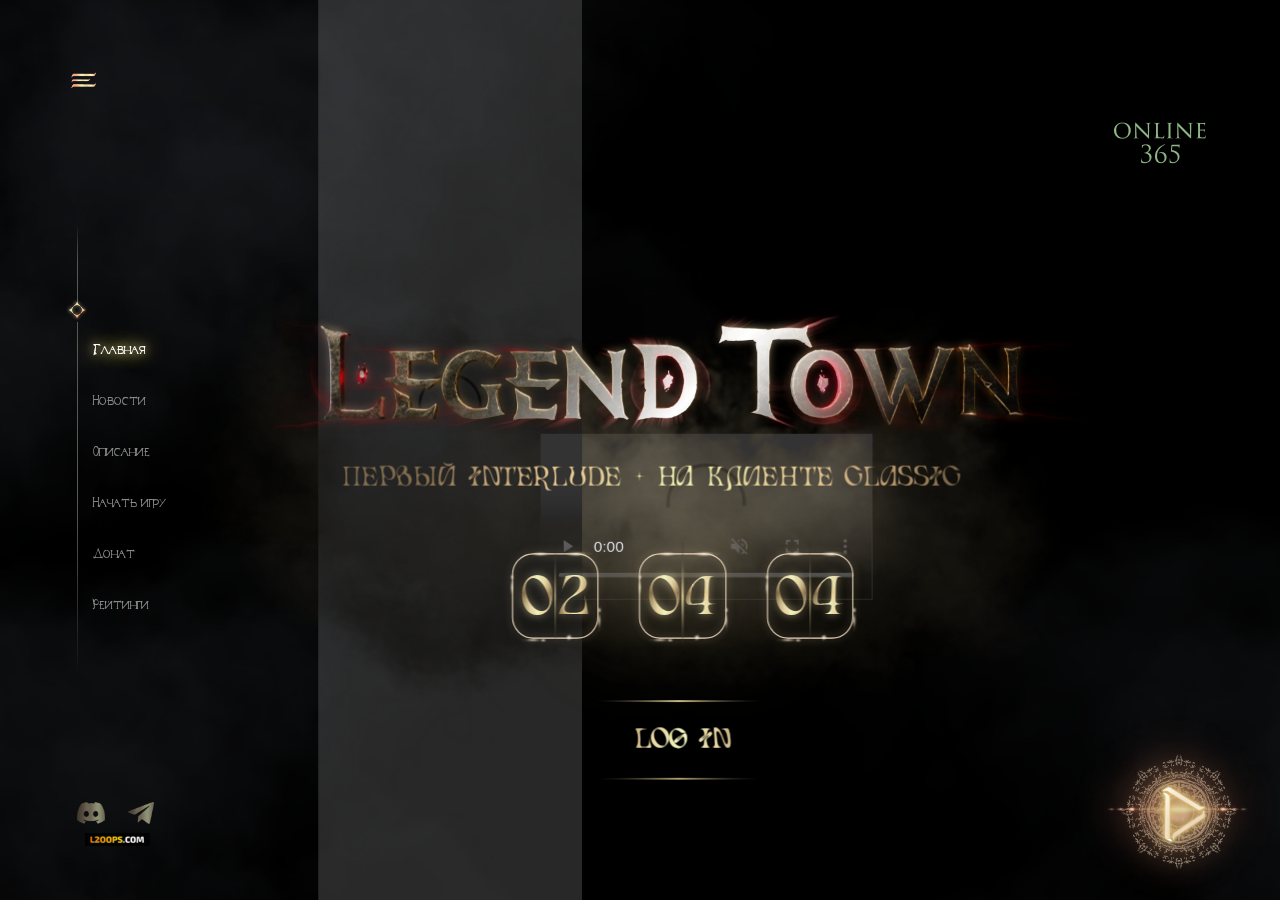
==== commit d9492a3f: "linage" ====
--- a/index.html
+++ b/index.html
@@ -12,7 +12,7 @@
     <div id="accselX" style="left:50px" class="accsel">1</div>
     <div id="accselY" style="left:140px" class="accsel">2</div>
     <div id="accselZ" style="left:250px" class="accsel">3</div>
-    <div class="plane" ><img src="flag.png" alt="" style="display: none;" id="flag" ></div>
+    
 
    <div class="wrapper" >
     <img src="social.png" alt="" id="social">
@@ -35,8 +35,9 @@
         <img id="playbtn" src="play.png">
         <img id="playglow" src="glow.png">
         <img id="playicon" src="playicon.png">
-        <!-- <img style="z-index: 999; position: absolute; right: 5vw; top: 5vh;" src="assets/flag.gif" id="videoflag" class="" controls="true" autoplay="autoplay" loop="true" muted defaultmuted playsinline >hbjhgjh</ш> -->
-
+        <img  src="assets/flag.gif" id="videoflag" class=""  >hbjhgjh</ш>
+        <img  src="online365.png" id="onlinetext" class=""  >hbjhgjh</ш>
+        
         <div class="paralaks_content">
             <!-- <div class="paralaks_content_back"></div> -->
             <!-- <img class="paralacks_background" src="background.png"> -->
@@ -127,32 +128,32 @@
 var y=0;
 var z=0;
 var iteration = 0;
-// window.addEventListener('devicemotion', function(event) {
-//     // iteration++;
+window.addEventListener('devicemotion', function(event) {
+    // iteration++;
   
-// // if(iteration==10){
-//     if(Math.abs(event.accelerationIncludingGravity.x-x)>0.5){x = event.accelerationIncludingGravity.x;}
-//     if(Math.abs(event.accelerationIncludingGravity.y-y)>0.5){
-//         switch(true){
-//         case (220*event.accelerationIncludingGravity.y-1100)>1090: perOrigY =1090; break;
-//         case (220*event.accelerationIncludingGravity.y-1100)<-400: perOrigY = -400; break;
-//         case (220*event.accelerationIncludingGravity.y-1100)>=-400&&(220*event.accelerationIncludingGravity.y-1100)<=1090: perOrigY = 220*event.accelerationIncludingGravity.y-1100; break;
-//             }
-//         }
-//     if(Math.abs(event.accelerationIncludingGravity.z-z)>0.5){z = event.accelerationIncludingGravity.z;}
+// if(iteration==10){
+    if(Math.abs(event.accelerationIncludingGravity.x-x)>0.5){x = event.accelerationIncludingGravity.x;}
+    if(Math.abs(event.accelerationIncludingGravity.y-y)>0.5){
+        switch(true){
+        case (220*event.accelerationIncludingGravity.y-1100)>1090: perOrigY =1090; break;
+        case (220*event.accelerationIncludingGravity.y-1100)<-400: perOrigY = -400; break;
+        case (220*event.accelerationIncludingGravity.y-1100)>=-400&&(220*event.accelerationIncludingGravity.y-1100)<=1090: perOrigY = 220*event.accelerationIncludingGravity.y-1100; break;
+            }
+        }
+    if(Math.abs(event.accelerationIncludingGravity.z-z)>0.5){z = event.accelerationIncludingGravity.z;}
    
     
-// $(".paralaks_content").css('transition','perspective-origin 0.7s ease-out');
-//   $(".paralaks_content").css('perspective-origin', (-500*x)+'px '+perOrigY+'px');
+$(".paralaks_content").css('transition','perspective-origin 0.7s ease-out');
+  $(".paralaks_content").css('perspective-origin', (-500*x)+'px '+perOrigY+'px');
 
 
   
-//   $('#accselX').text('X='+x.toFixed(1));
-//   $('#accselY').text('Y='+y.toFixed(1));
-//   $('#accselZ').text('Z='+$(".paralaks_content").css('perspective-origin'));
-// }
-
-// );
+  $('#accselX').text('X='+x.toFixed(1));
+  $('#accselY').text('Y='+y.toFixed(1));
+  $('#accselZ').text('Z='+$(".paralaks_content").css('perspective-origin'));
+}
+
+);
 // navigator.permissions.query({ name: "accelerometer" });
 // GS.addEventListener("reading", e=>{
 //     $('#accselX').text(GS.x);
@@ -198,6 +199,20 @@
     transform: translate3d(0, 0, 15px);
     }
 .accsel {display: none; z-index: 20; position: absolute; color:white; font-family: 'Franklin Gothic Medium', 'Arial Narrow', Arial, sans-serif;}
+#videoflag{
+    -webkit-mask-image: url(/assets/flagmask.png); 
+    z-index: 999; 
+    position: absolute; 
+    right: 3vw; 
+    top: 5vh; 
+    height: 35vh;
+}
+#onlinetext{
+    z-index: 999; 
+    position: absolute; 
+    right: 4.5vw; 
+    top: 13vh; 
+}
 @keyframes glow{
 
 0% {opacity: 0.3;}
@@ -390,7 +405,7 @@
     display: flex;
     justify-content: center;
     align-items: center;
-    top: 60vh;
+    top: 50vh;
     left: 0; right: 0; bottom: 0;
     margin: auto;
     transform:  translate3d(0px, 0px, 10px);
@@ -402,7 +417,7 @@
     }
      #glow1, #glow2 {
         position: absolute;
-        opacity: 0.5;
+        opacity: 0.2;
         filter: blur(50px);
         width: 80px;
      }
@@ -498,7 +513,7 @@
     }
     .logo {transform: translate3d(0px, 0px, 10px); 
         width: 60vw;
-    top:-10vh;}
+    top:-20vh;}
     @keyframes wink {
         0%{background-position-x: -800px;}
         30%{background-position: 800px;}        
@@ -526,7 +541,7 @@
         width: 25vw;
         position: absolute;
         display: flex;
-        top: 30vh;
+        top: 20vh;
         left: 0;
         right: 0;
         bottom: 0;
@@ -543,7 +558,7 @@
     background: url(font_back.png);
     background-size: 100%;
     -webkit-background-clip: text;
-    top: 67vh;
+    top: 64vh;
     left: 50vw;
     transform: translate(-50%,-50%) translate3d(0px, 0px, 10px);
     z-index: 2;
